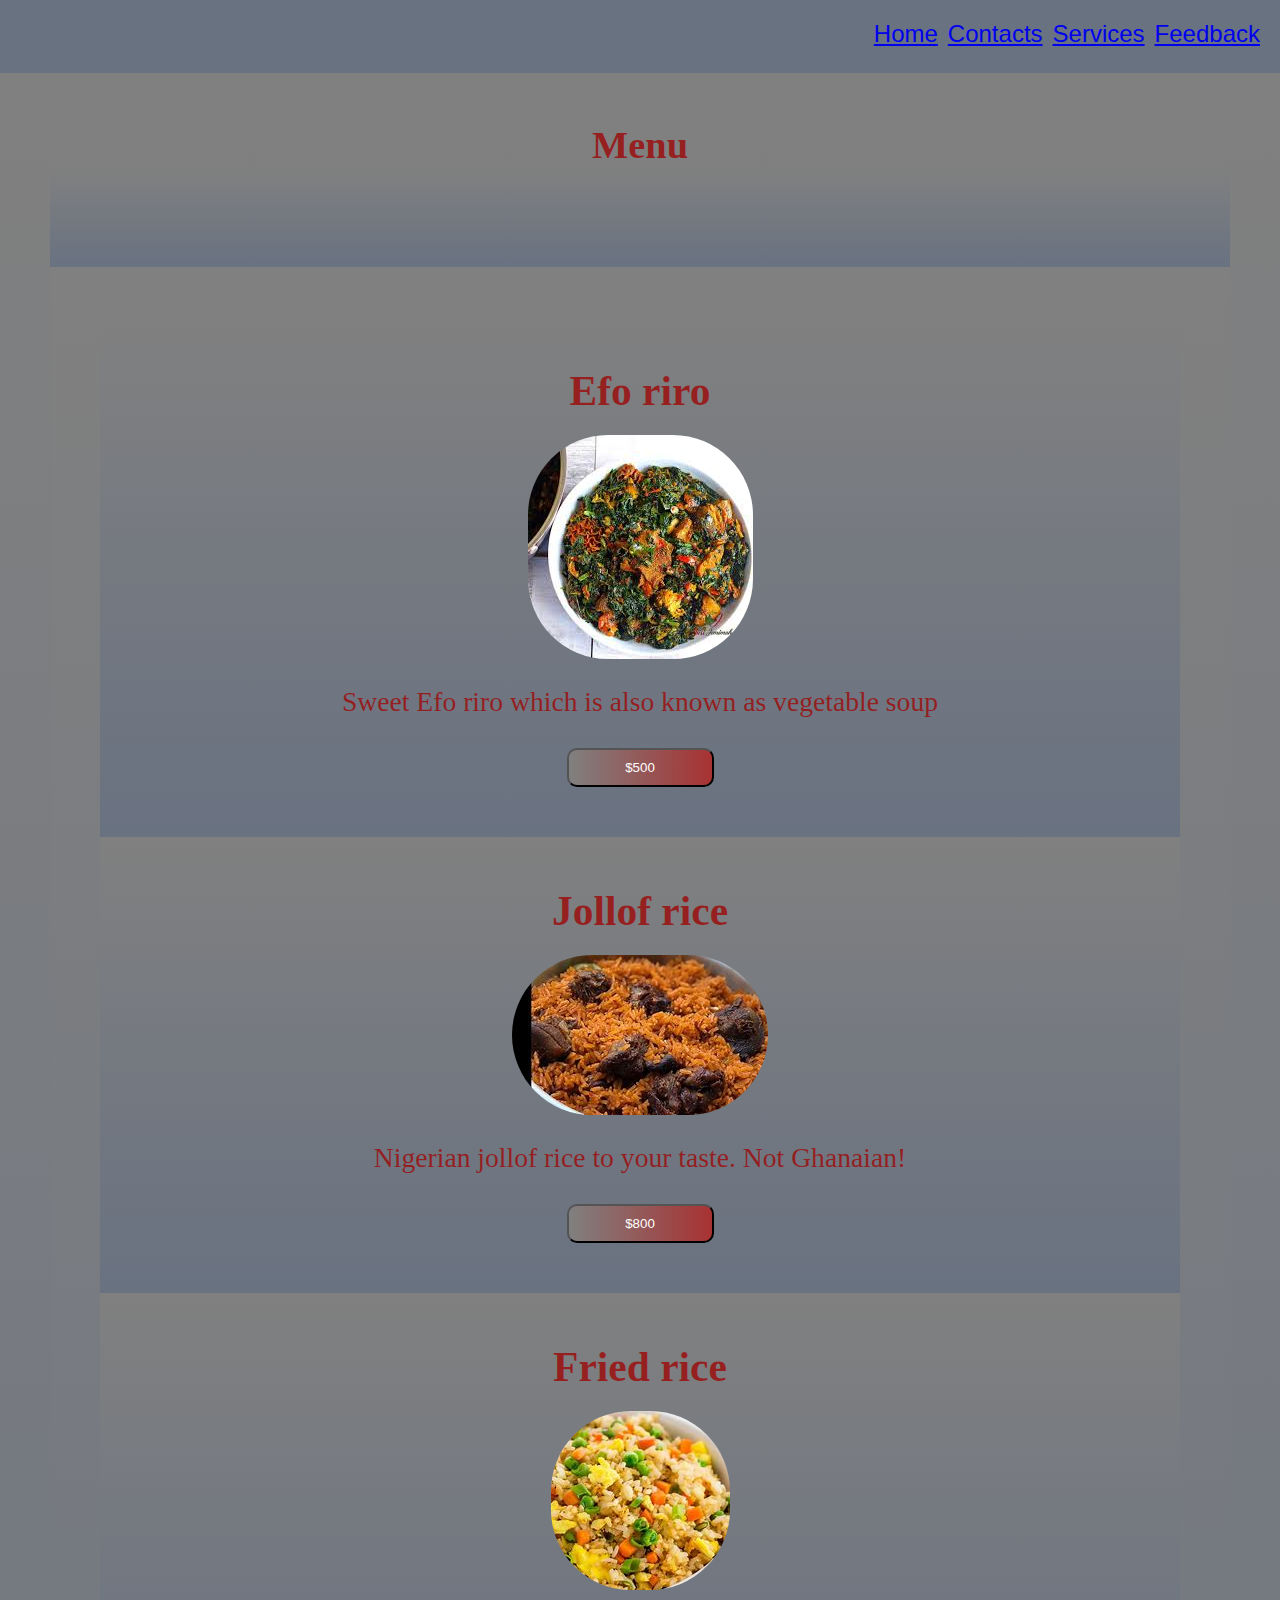
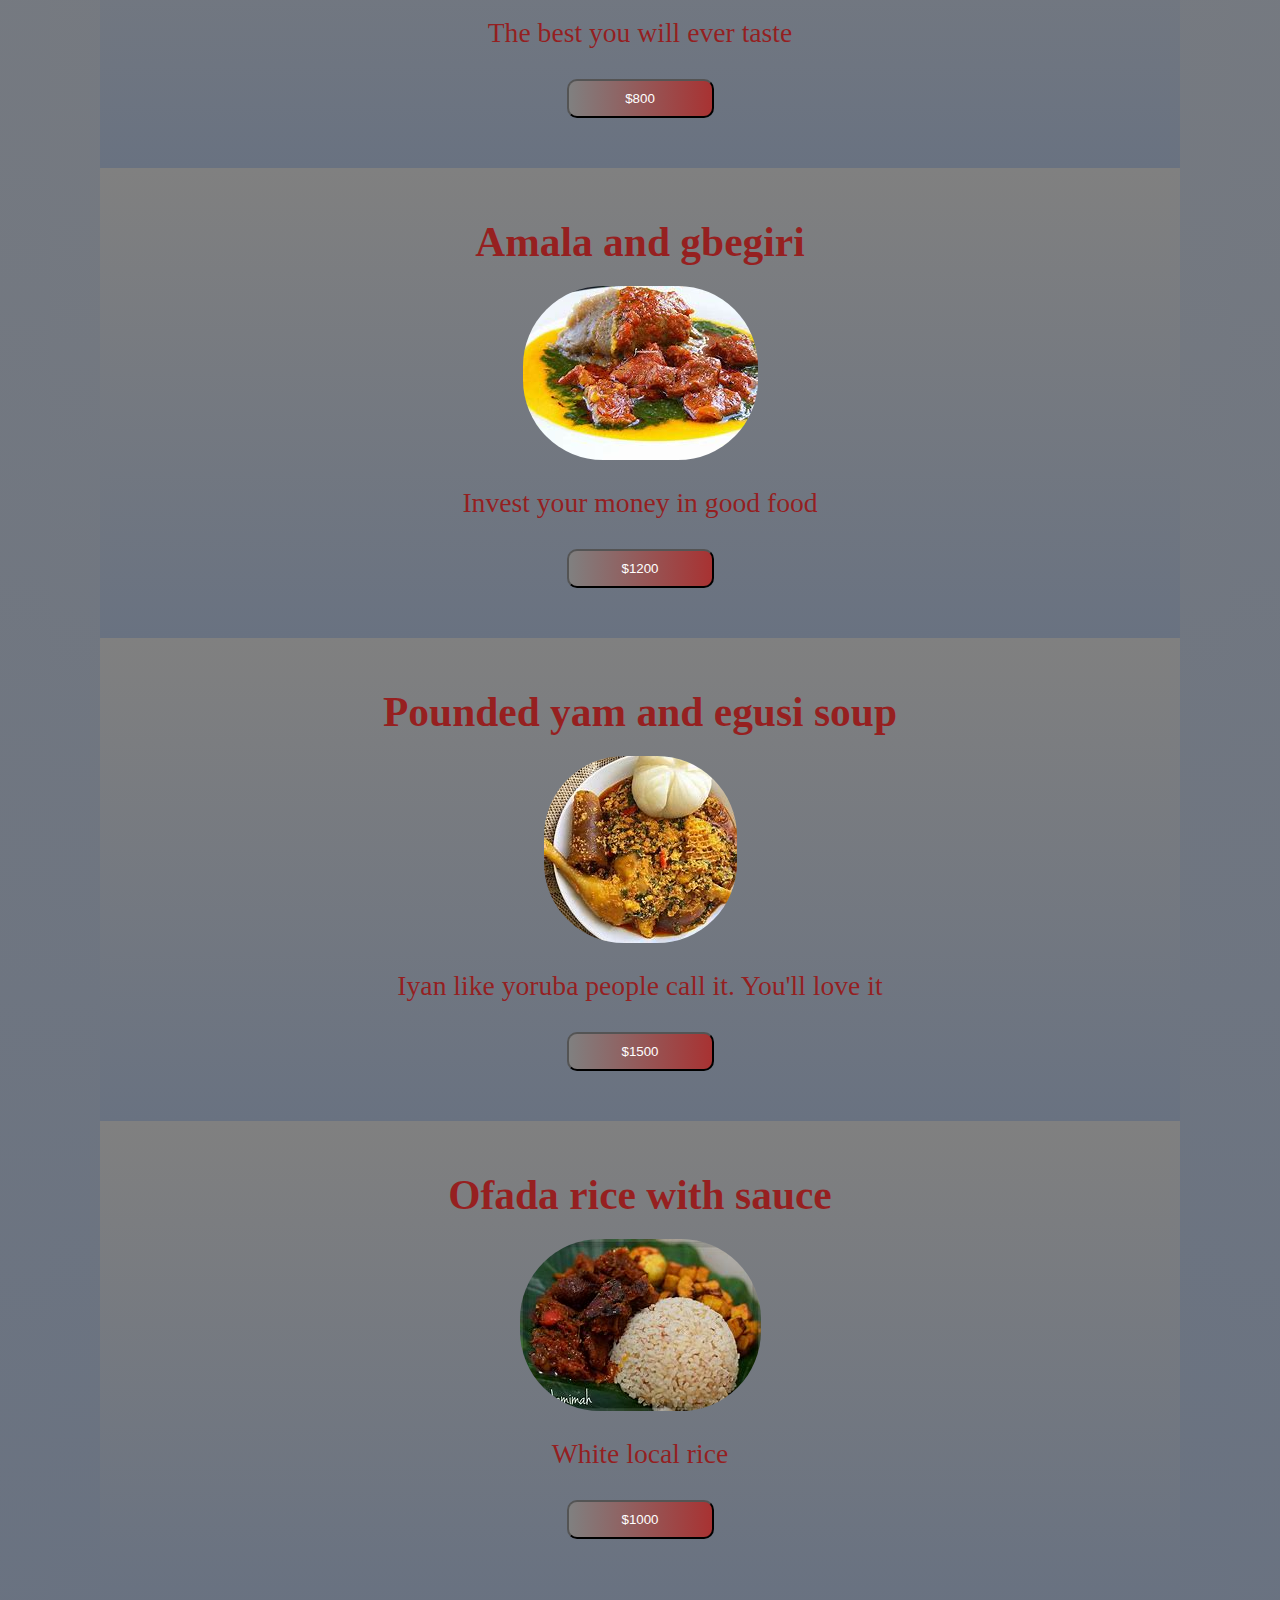
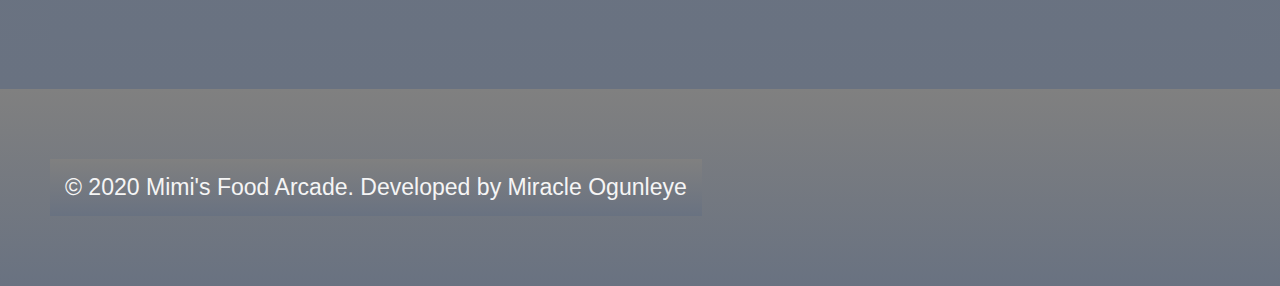
==== menu.html @ d0c8f694 "added via upload" ====
<!DOCTYPE html>
<html lang="en">
<head>
    <meta charset="UTF-8">
    <meta name="viewport" content="width=device-width, initial-scale=1.0">
    <meta http-equiv="X-UA-Compatible" content="ie=edge">
    <link rel="icon" href="./img/bg-img.jpg" type="image/jpeg">
    <title>Mimi's Food Arcade</title>
</head>
<body>
    <link rel="stylesheet" href="./css/menustyle.css">
    <div class = "header">
        <div>
            <h3><a href="index.html">Home</a></h3>
            <h3><a href="contact.html">Contacts</a></h3>
            <h3><a href="about.html">Services</a></h3>
            <h3><a href="feedback.html">Feedback</a></h3>
        </div>
    </div>
<div class="body">
    <div class="parent">
    <h1 class="menu">Menu</h1>
    <div class="General menu"></div>
    <div class="Menu item">
    <!--Menu item-->
    <div>
        <h2>Efo riro</h2>
        <img src="img/efo-riro.jpg" alt="picture of efo riro"> 
        <p>Sweet Efo riro which is also known as vegetable soup<br><input type="button" value="$500"></p>
    </div>
    <!--Menu item-->
    <div>
        <h2>Jollof rice</h2>
        <img src="img/jollof-rice.jpg" alt="picture of jollof rice"> 
        <p>Nigerian jollof rice to your taste. Not Ghanaian! <br><input type="button" value="$800"></p>
    </div>
    <!--Menu item-->
    <div>
        <h2>Fried rice</h2>
        <img src="img/fried-rice.jpg" alt="picture of fried rice"> 
        <p>The best you will ever taste <br><input type="button" value="$800"></p>
    </div>
    <!--Menu item-->
    <div>
        <h2>Amala and gbegiri</h2>
        <img src="img/amala-gbegiri.jpg" alt="picture of amala and gbegiri"> 
        <p>Invest your money in good food <br><input type="button" value="$1200"></p>
    </div>
    <!--Menu item-->
    <div>
        <h2>Pounded yam and egusi soup</h2>
        <img src="img/poundedyam-egusi.jpg" alt="picture of pounded yam and egusi soup"> 
        <p>Iyan like yoruba people call it. You'll love it <br><input type="button" value="$1500"></p>
    </div>
    <!--Menu item-->
    <div>
        <h2>Ofada rice with sauce</h2>
        <img src="img/ofada-sauce.jpg" alt="picture of ofada"> 
        <p>White local rice <br><input type="button" value="$1000"></p>
    </div>
    </div>
</div>
</body>
    <div class="footer">
        <div>
            <footer>
                <p>&copy; 2020 Mimi's Food Arcade. Developed by Miracle Ogunleye</p>
            </footer>
        </div>
    </div>    
</html>
---- css/menustyle.css ----
*{
    margin: 0px;
    padding: 0px;
}
.header{
    background-color: rgb(105, 114, 129);
    display: flex;
    flex-direction: row;
    align-items: flex-end;
    justify-content: flex-end;
    box-shadow: rgb(15, 15, 15);
}
.header div{
    margin-bottom: 5px;
    display: flex;
    flex-direction: row;
    align-items: flex-end;
    justify-content: flex-end;
    font-family: Arial, Helvetica, sans-serif;
    font-weight: 700;
    color: whitesmoke;
    align-items: flex-end;
    padding: 20px;
}
.header div h3{
    margin-left: 10px;
    font-size: x-large;
    cursor: pointer;
    font-weight: normal;
}
.body div{
    background-image: linear-gradient(gray, rgb(105, 114, 129));
    color: rgba(155, 15, 15, 0.842);
    text-align: center;
    font-size: larger;
    padding: 50px;
}
input{
    background-image: linear-gradient(to right, gray, rgba(155, 15, 15, 0.842));
    padding: 10px 15px;
    width: 15%;
    border-radius: 10px;
    text-decoration-style: none;
    margin-top: 30px;
    color: white;
}
img{
    padding: 20px;
    border-radius: 100px;
}
.menu-item{
    background-image: linear-gradient(to right, gray, rgba(155, 15, 15, 0.842));
    padding: 15px;
    color: white;
}
.footer{
    background-color: #697281;
    display: flex;
    flex-direction: columm;
    align-items: flex-start;
    justify-content: flex-start;
    box-shadow: rgb(15, 15, 15);
    padding: 0px 0px;
}
.footer div{
    margin-top: 20px;
    margin-bottom: 20px;
    padding: 5px 10px;
    display: flex;
    flex-direction: column;
    align-items: flex-start;
    justify-content: flex-start;
    font-family: Arial, Helvetica, sans-serif;
    font-weight: 500;
    color: whitesmoke;
    align-items: flex-start;
    padding: 15px;
}
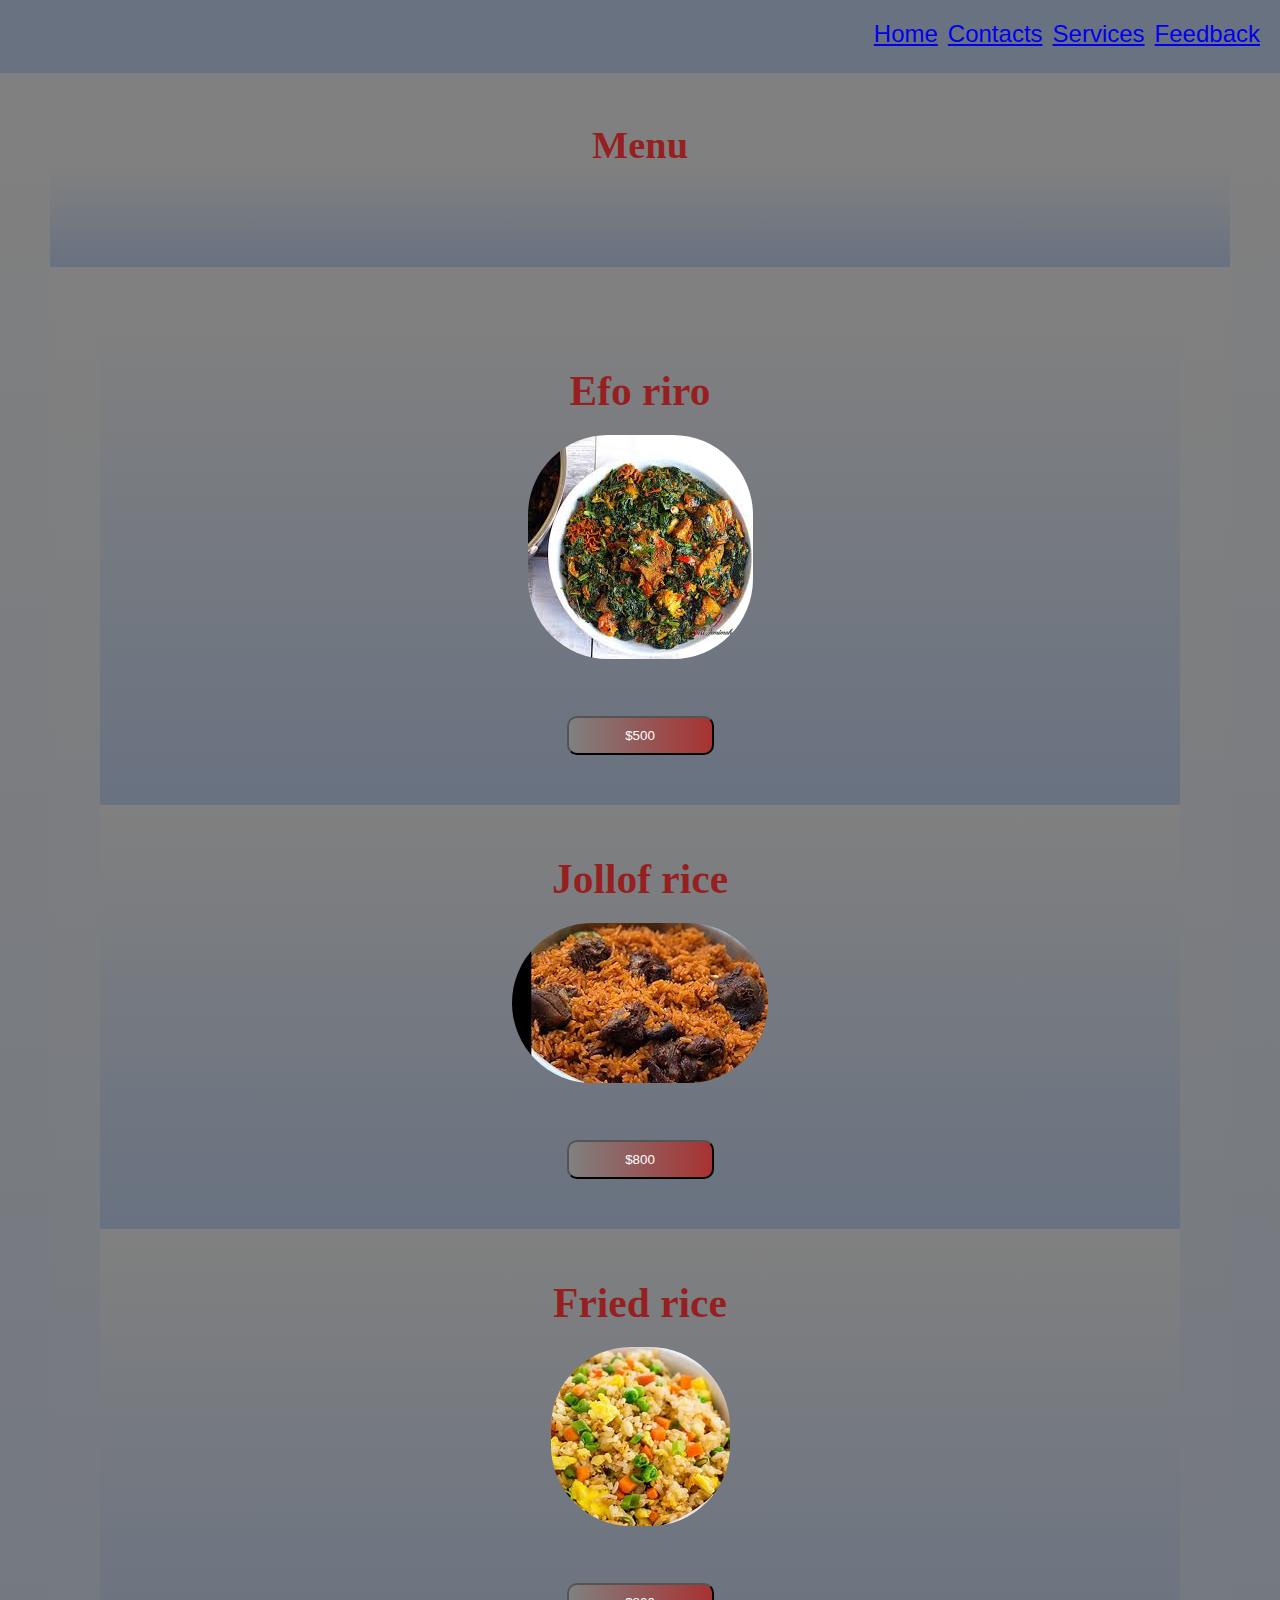
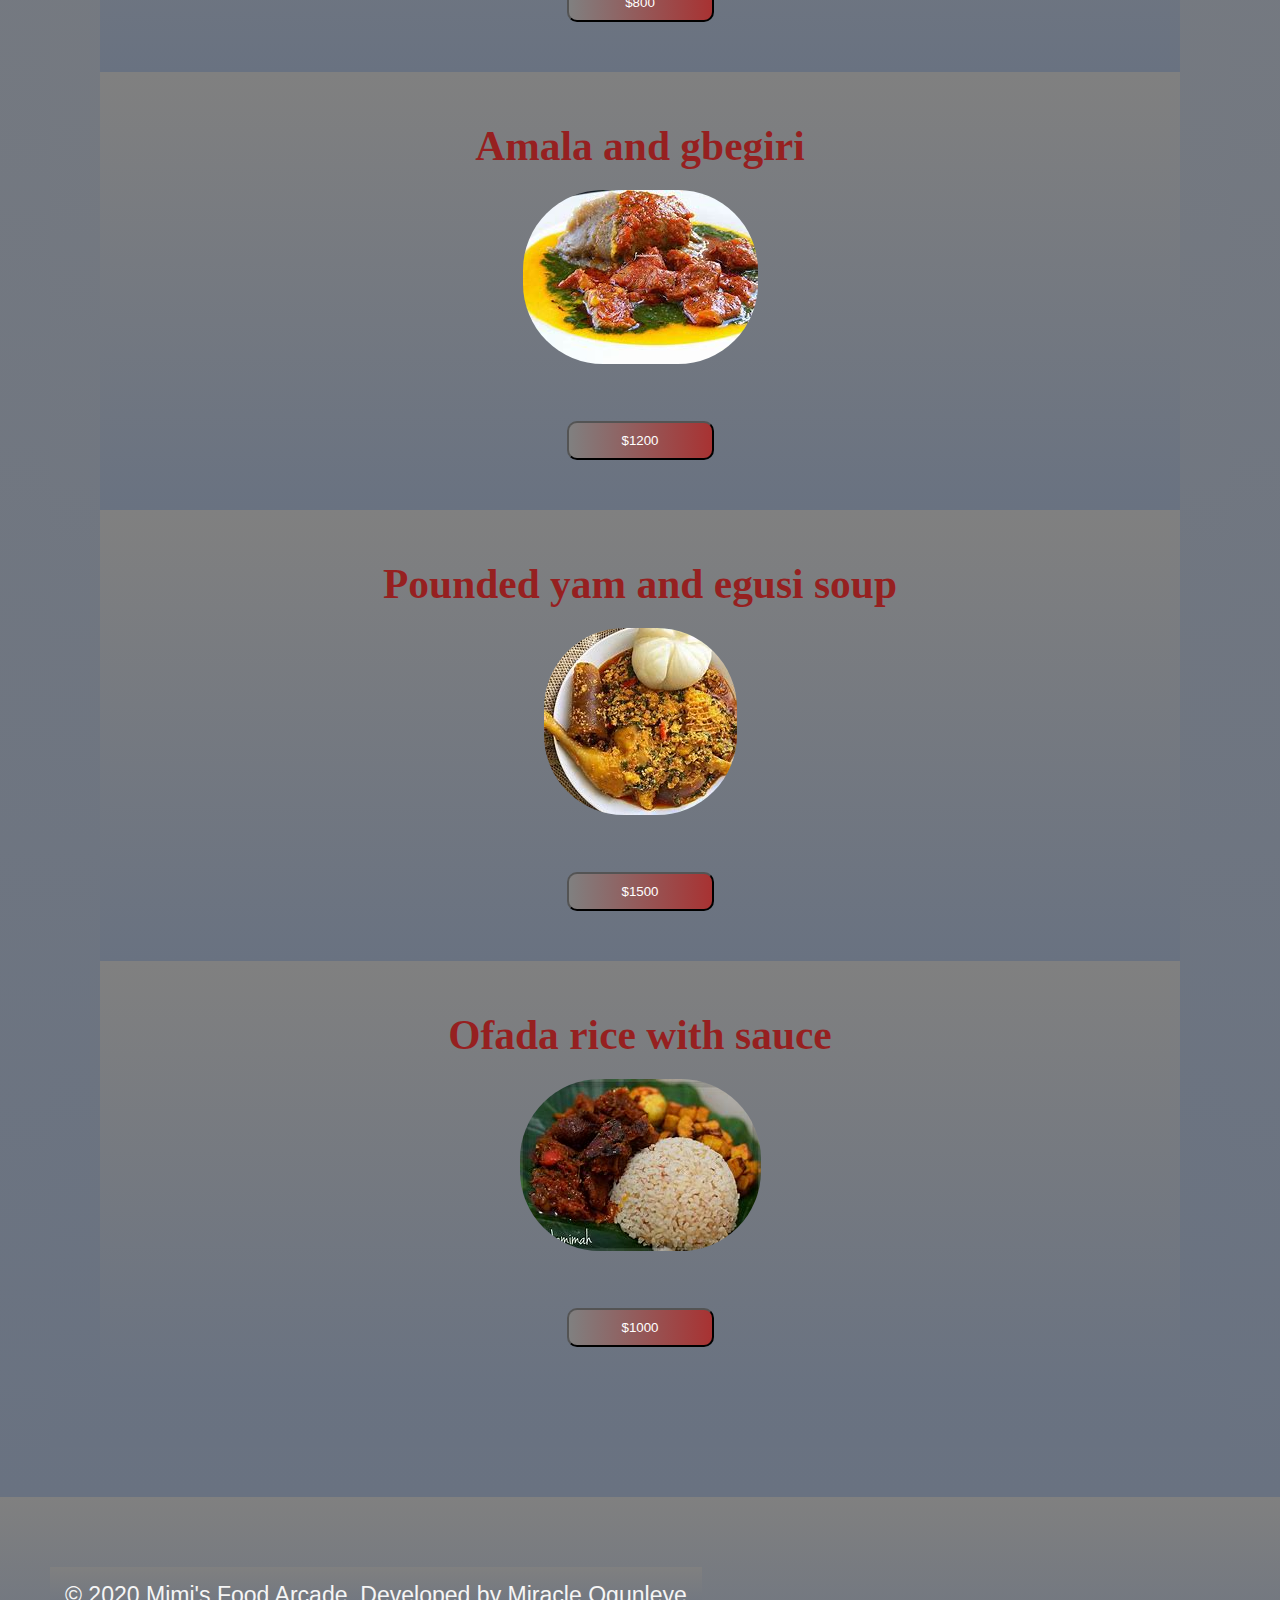
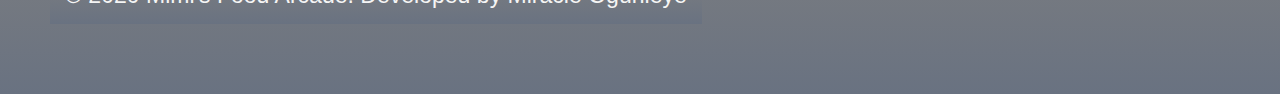
==== commit c177a55e: "update" ====
--- a/menu.html
+++ b/menu.html
@@ -26,37 +26,37 @@
     <div>
         <h2>Efo riro</h2>
         <img src="img/efo-riro.jpg" alt="picture of efo riro"> 
-        <p>Sweet Efo riro which is also known as vegetable soup<br><input type="button" value="$500"></p>
+        <br><p><input type="button" value="$500"></p>
     </div>
     <!--Menu item-->
     <div>
         <h2>Jollof rice</h2>
         <img src="img/jollof-rice.jpg" alt="picture of jollof rice"> 
-        <p>Nigerian jollof rice to your taste. Not Ghanaian! <br><input type="button" value="$800"></p>
+        <br><p><input type="button" value="$800"></p>
     </div>
     <!--Menu item-->
     <div>
         <h2>Fried rice</h2>
         <img src="img/fried-rice.jpg" alt="picture of fried rice"> 
-        <p>The best you will ever taste <br><input type="button" value="$800"></p>
+        <br><p><input type="button" value="$800"></p>
     </div>
     <!--Menu item-->
     <div>
         <h2>Amala and gbegiri</h2>
         <img src="img/amala-gbegiri.jpg" alt="picture of amala and gbegiri"> 
-        <p>Invest your money in good food <br><input type="button" value="$1200"></p>
+        <br><p><input type="button" value="$1200"></p>
     </div>
     <!--Menu item-->
     <div>
         <h2>Pounded yam and egusi soup</h2>
         <img src="img/poundedyam-egusi.jpg" alt="picture of pounded yam and egusi soup"> 
-        <p>Iyan like yoruba people call it. You'll love it <br><input type="button" value="$1500"></p>
+        <br><p><input type="button" value="$1500"></p>
     </div>
     <!--Menu item-->
     <div>
         <h2>Ofada rice with sauce</h2>
         <img src="img/ofada-sauce.jpg" alt="picture of ofada"> 
-        <p>White local rice <br><input type="button" value="$1000"></p>
+        <br><p><input type="button" value="$1000"></p>
     </div>
     </div>
 </div>
@@ -68,4 +68,4 @@
             </footer>
         </div>
     </div>    
-</html>+</html>
